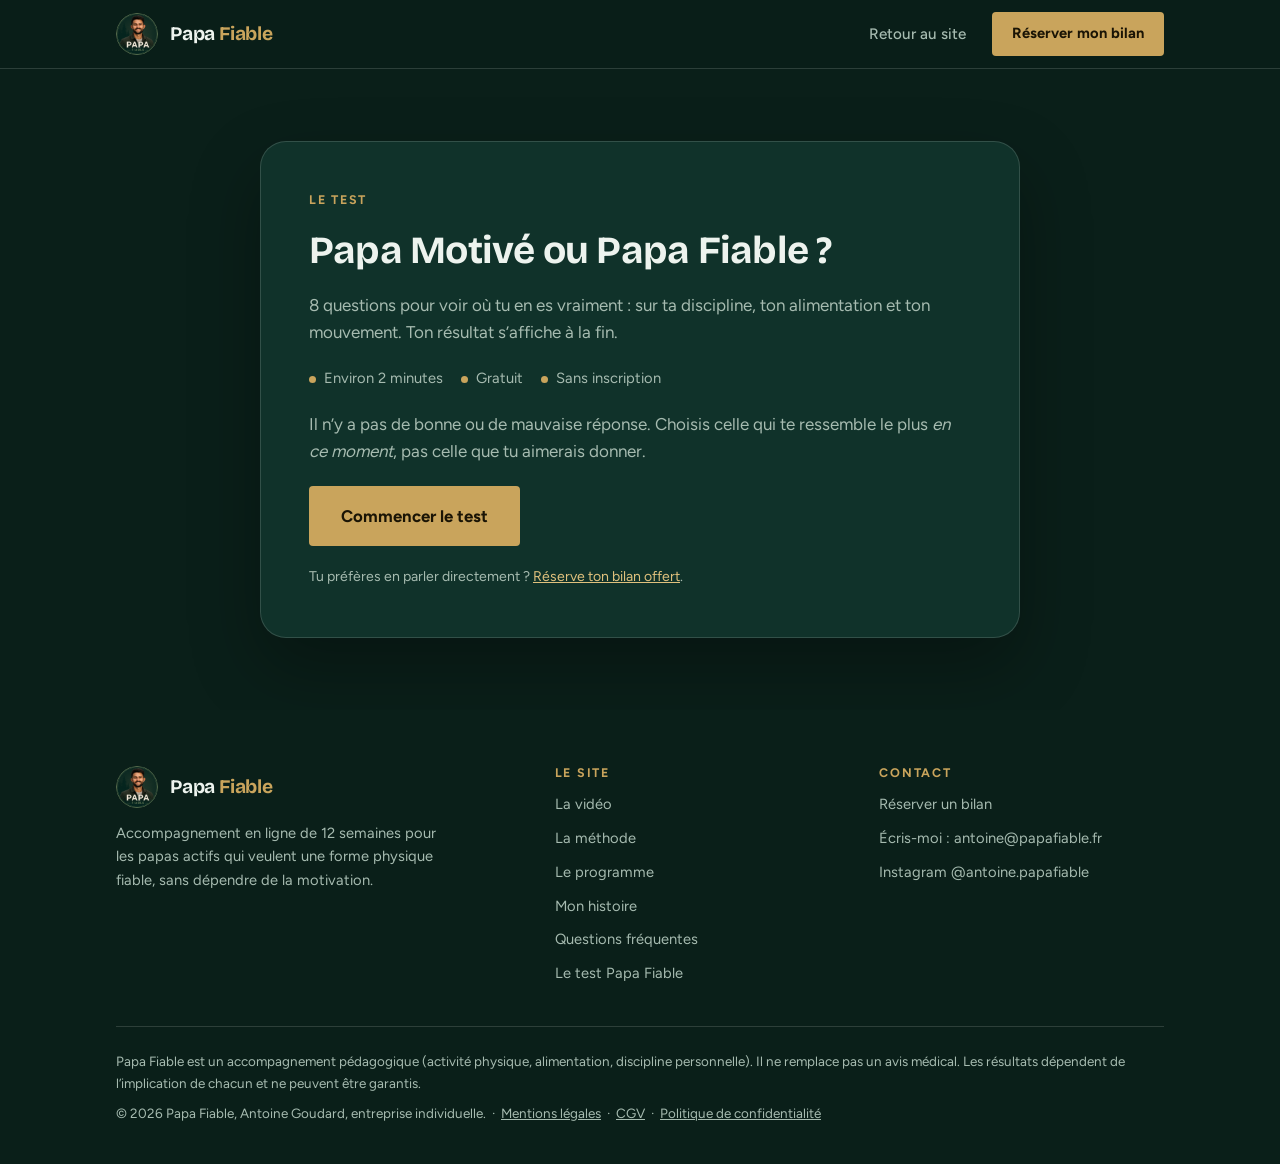
==== quiz/index.html @ 3202044a "Add files via upload" ====
<!doctype html>
<html lang="fr">
<head>
<meta charset="utf-8">
<meta name="viewport" content="width=device-width, initial-scale=1, viewport-fit=cover">
<title>Le test Papa Motivé ou Papa Fiable ? | Papa Fiable</title>
<meta name="description" content="Réponds à 8 questions et découvre si tu es un Papa Motivé, un Papa en transition ou un Papa Fiable. Gratuit, environ 2 minutes.">
<link rel="canonical" href="https://papafiable.fr/quiz/">
<meta name="theme-color" content="#0a1f19">
<meta property="og:type" content="website">
<meta property="og:locale" content="fr_FR">
<meta property="og:site_name" content="Papa Fiable">
<meta property="og:title" content="Le test Papa Motivé ou Papa Fiable ? | Papa Fiable">
<meta property="og:description" content="Réponds à 8 questions et découvre si tu es un Papa Motivé, un Papa en transition ou un Papa Fiable. Gratuit, environ 2 minutes.">
<meta property="og:url" content="https://papafiable.fr/quiz/">
<meta property="og:image" content="https://papafiable.fr/assets/img/og-image.jpg">
<meta name="twitter:card" content="summary_large_image">
<link rel="icon" type="image/png" sizes="32x32" href="/assets/img/favicon-32.png">
<link rel="icon" type="image/png" sizes="64x64" href="/assets/img/favicon-64.png">
<link rel="apple-touch-icon" href="/assets/img/apple-touch-icon.png">
<link rel="preload" href="/assets/fonts/bricolage-grotesque-latin-wght-normal.woff2" as="font" type="font/woff2" crossorigin>
<link rel="preload" href="/assets/fonts/figtree-latin-wght-normal.woff2" as="font" type="font/woff2" crossorigin>
<link rel="stylesheet" href="/css/style.css">
<script defer src="/js/main.js"></script>
<script defer src="/js/quiz.js"></script>
</head>
<body class="qz-page">
<header class="site-header">
  <div class="wrap">
    <a class="brand" href="/" aria-label="Papa Fiable, accueil">
      <img src="/assets/img/logo.png" alt="" width="42" height="42"><span>Papa <b>Fiable</b></span>
    </a>
    <nav class="nav" aria-label="Navigation principale">
      <a href="/">Retour au site</a>
      <a class="btn btn--gold btn--sm" href="/#rdv">Réserver mon bilan</a>
    </nav>
  </div>
</header>
<main id="contenu">
<section class="qz-stage"><div class="wrap">
<div class="qz-card" id="qz" data-endpoint="/.netlify/functions/quiz-lead">

  <div class="qz-screen" data-screen="intro">
    <span class="qz-kicker">Le test</span>
    <h1>Papa Motivé ou Papa Fiable&nbsp;?</h1>
    <p>8 questions pour voir où tu en es vraiment : sur ta discipline, ton alimentation et ton mouvement. Ton résultat s’affiche à la fin.</p>
    <div class="qz-meta"><span>Environ 2 minutes</span><span>Gratuit</span><span>Sans inscription</span></div>
    <p>Il n’y a pas de bonne ou de mauvaise réponse. Choisis celle qui te ressemble le plus <em>en ce moment</em>, pas celle que tu aimerais donner.</p>
    <div><button type="button" class="btn btn--gold btn--lg" data-qz-start>Commencer le test</button></div>
    <p class="qz-note">Tu préfères en parler directement&nbsp;? <a href="/#rdv">Réserve ton bilan offert</a>.</p>
  </div>

  <div class="qz-screen" data-screen="q" hidden>
    <div class="qz-progress">
      <span class="qz-count" aria-live="polite"></span>
      <div class="qz-bar" role="progressbar" aria-valuemin="1" aria-valuemax="8" aria-valuenow="1" aria-label="Progression du test"><i></i></div>
    </div>
    <h2 class="qz-q"></h2>
    <div class="qz-answers"></div>
    <button type="button" class="qz-back" hidden>← Question précédente</button>
  </div>

  <div class="qz-screen qz-calc" data-screen="calc" hidden>
    <div class="qz-dots" aria-hidden="true"><i></i><i></i><i></i></div>
    <p class="qz-calc-t">On calcule ton résultat…</p>
  </div>

  <div class="qz-screen" data-screen="result" hidden>
    <span class="qz-kicker">Ton résultat</span>
    <h2 class="qz-profile"></h2>
    <div class="qz-score"><span class="qz-score-num"></span><span class="qz-note">sur 16 points</span></div>
    <div class="qz-gauge">
      <div class="qz-gauge-labels"><span>Papa Motivé</span><span>Papa Fiable</span></div>
      <div class="qz-gauge-bar" role="img"><i></i></div>
    </div>
    <p class="qz-profile-text"></p>
    <div class="qz-pillars"></div>
    <div class="qz-weak"><h3 class="qz-weak-t"></h3><p class="qz-tip"></p>
      <p class="qz-locked-h">Dans ton diagnostic détaillé, tu trouves&nbsp;:</p>
      <ul class="qz-locked"></ul></div>

    <div class="qz-mail">
      <span class="qz-kicker">Ton diagnostic personnalisé (PDF)</span>
      <h2>Reçois-le par e‑mail, gratuitement</h2>
      <p class="qz-mail-for"></p>
      <p>Il est rédigé pour ton profil et ton point à travailler. Rien d’obligatoire&nbsp;: tu peux aussi réserver directement ton bilan, juste en dessous.</p>
      <form class="qz-form" novalidate>
        <div class="qz-row">
          <label class="f">Ton prénom<input type="text" name="firstname" autocomplete="given-name" maxlength="60"></label>
          <label class="f">Ton e-mail<input type="email" name="email" autocomplete="email" required maxlength="160"></label>
        </div>
        <div class="qz-hp" aria-hidden="true"><label>Ne pas remplir<input type="text" name="website" tabindex="-1" autocomplete="off"></label></div>
        <label class="qz-consent"><input type="checkbox" name="consent"><span>J’accepte de recevoir mon diagnostic et des e-mails de Papa Fiable. Je peux me désinscrire à tout moment. <a href="/politique-de-confidentialite.html" target="_blank" rel="noopener">Politique de confidentialité</a></span></label>
        <button type="submit" class="btn btn--gold">Recevoir mon diagnostic</button>
        <p class="qz-msg" role="status" aria-live="polite"></p>
      </form>
    </div>

    <button type="button" class="qz-restart" data-qz-restart>Refaire le test</button>
    <p class="qz-disclaimer">Ce test est un outil pédagogique, pas un outil médical. Il ne remplace pas l’avis d’un professionnel de santé.</p>
  </div>

</div>
</div></section>

<section class="qz-book" id="qz-book" hidden><div class="wrap">
  <div class="qz-book-head">
    <span class="qz-kicker">Pour aller plus loin</span>
    <h2>On regarde ça ensemble ?</h2>
    <p>Un bilan offert de 30 minutes, en visio. On regarde ta situation, et on voit honnêtement si l’accompagnement a du sens pour toi.</p>
  </div>
  <div class="booking" id="rdv">
    <div class="cal-host" id="cal-host" data-url="https://calendly.com/antoine-papafiable/on-attaque"></div>
    <p class="booking-note">Le calendrier ne s’affiche pas&nbsp;? <a href="https://calendly.com/antoine-papafiable/on-attaque" target="_blank" rel="noopener">Ouvre-le dans une nouvelle fenêtre</a>.</p>
  </div>
</div></section>
</main>
<footer class="site-footer">
  <div class="wrap">
    <div class="footer-grid">
      <div class="footer-brand">
        <a class="brand" href="/"><img src="/assets/img/logo.png" alt="" width="42" height="42"><span>Papa <b>Fiable</b></span></a>
        <p>Accompagnement en ligne de 12 semaines pour les papas actifs qui veulent une forme physique fiable, sans dépendre de la motivation.</p>
      </div>
      <div>
        <h4>Le site</h4>
        <ul>
          <li><a href="/#video">La vidéo</a></li>
          <li><a href="/#methode">La méthode</a></li>
          <li><a href="/#programme">Le programme</a></li>
          <li><a href="/#histoire">Mon histoire</a></li>
          <li><a href="/#faq">Questions fréquentes</a></li>
          <li><a href="/quiz/">Le test Papa Fiable</a></li>
        </ul>
      </div>
      <div>
        <h4>Contact</h4>
        <ul>
          <li><a href="/#rdv">Réserver un bilan</a></li>
          <li>Écris-moi&nbsp;: <a href="mailto:antoine@papafiable.fr">antoine@papafiable.fr</a></li>
          <li><a href="https://www.instagram.com/antoine.papafiable/" target="_blank" rel="noopener">Instagram @antoine.papafiable</a></li>
        </ul>
      </div>
    </div>
    <div class="legal-line">
      <p>Papa Fiable est un accompagnement pédagogique (activité physique, alimentation, discipline personnelle). Il ne remplace pas un avis médical. Les résultats dépendent de l’implication de chacun et ne peuvent être garantis.</p>
      <p>© 2026 Papa Fiable, Antoine Goudard, entreprise individuelle. &nbsp;·&nbsp; <a href="/mentions-legales.html">Mentions légales</a> &nbsp;·&nbsp; <a href="/cgv.html">CGV</a> &nbsp;·&nbsp; <a href="/politique-de-confidentialite.html">Politique de confidentialité</a></p>
    </div>
  </div>
</footer>

</body>
</html>
---- css/style.css ----
/* ==========================================================================
   Papa Fiable — papafiable.fr
   Thème : vert forêt & or (couleurs du logo et du portrait).
   ========================================================================== */

@font-face {
  font-family: "Bricolage Grotesque";
  src: url("../assets/fonts/bricolage-grotesque-latin-wght-normal.woff2") format("woff2");
  font-weight: 200 800;
  font-style: normal;
  font-display: swap;
}
@font-face {
  font-family: "Figtree";
  src: url("../assets/fonts/figtree-latin-wght-normal.woff2") format("woff2");
  font-weight: 300 900;
  font-style: normal;
  font-display: swap;
}

:root {
  --ink: #0a1f19;
  --marine: #10322a;            /* vert forêt (nom historique de la variable) */
  --marine-2: #194336;
  --gold: #c9a45c;
  --gold-hi: #e0c17d;
  --gold-ink: #7a5c1c;          /* or foncé lisible sur fond clair */
  --paper: #eef2ed;
  --paper-2: #e0e8e1;
  --white: #ffffff;

  --on-dark: #edf3ee;
  --on-dark-muted: #a6bbb0;
  --on-light: #10261f;
  --on-light-muted: #4b5f55;

  --line-dark: rgba(237, 243, 238, 0.15);
  --line-light: rgba(16, 38, 31, 0.15);

  --font-display: "Bricolage Grotesque", "Avenir Next", "Segoe UI", system-ui, sans-serif;
  --font-body: "Figtree", "Avenir Next", "Segoe UI", system-ui, sans-serif;

  --gutter: clamp(18px, 4.5vw, 36px);
  --maxw: 1120px;
  --radius: 4px;
}

*, *::before, *::after { box-sizing: border-box; }
html { scroll-behavior: smooth; scroll-padding-top: 88px; -webkit-text-size-adjust: 100%; }
body {
  margin: 0;
  font-family: var(--font-body);
  font-size: 1.0625rem;
  line-height: 1.62;
  color: var(--on-light);
  background: var(--paper);
  -webkit-font-smoothing: antialiased;
}
img { max-width: 100%; height: auto; display: block; }
a { color: inherit; }
h1, h2, h3, h4 { font-family: var(--font-display); font-weight: 700; line-height: 1.08; letter-spacing: -0.02em; margin: 0; text-wrap: balance; }
p { margin: 0; text-wrap: pretty; }
:focus-visible { outline: 3px solid var(--gold); outline-offset: 3px; border-radius: 2px; }
.sr-only { position: absolute; width: 1px; height: 1px; overflow: hidden; clip: rect(0 0 0 0); white-space: nowrap; }

.wrap { width: 100%; max-width: var(--maxw); margin-inline: auto; padding-inline: var(--gutter); }

/* --- Sections ----------------------------------------------------------- */
.section { padding-block: clamp(56px, 8vw, 104px); }
.section--paper { background: var(--paper); color: var(--on-light); }
.section--paper-2 { background: var(--paper-2); color: var(--on-light); }
.section--marine { background: var(--marine); color: var(--on-dark); }
.section--ink { background: var(--ink); color: var(--on-dark); }

.eyebrow {
  font-family: var(--font-body);
  font-size: 0.78rem;
  font-weight: 700;
  letter-spacing: 0.14em;
  text-transform: uppercase;
  color: var(--gold-ink);
}
.section--marine .eyebrow, .section--ink .eyebrow, .hero .eyebrow { color: var(--gold); }

.h2 { font-size: clamp(1.85rem, 3.9vw, 2.9rem); }
.lead { font-size: clamp(1.08rem, 1.6vw, 1.22rem); line-height: 1.6; color: var(--on-light-muted); max-width: 62ch; }
.section--marine .lead, .section--ink .lead { color: var(--on-dark-muted); }
.section-head { display: grid; gap: 16px; max-width: 760px; margin-bottom: clamp(32px, 5vw, 56px); }
.gold { color: var(--gold); }
.section--paper .gold, .section--paper-2 .gold { color: var(--gold-ink); }

/* --- Buttons ------------------------------------------------------------ */
.btn {
  display: inline-flex; align-items: center; justify-content: center; gap: 10px;
  padding: 16px 26px;
  font-family: var(--font-body); font-weight: 700; font-size: 1rem; line-height: 1.2; text-align: center;
  text-decoration: none; border-radius: var(--radius);
  border: 2px solid transparent; cursor: pointer;
  transition: transform .15s ease, background-color .15s ease, color .15s ease, border-color .15s ease;
}
.btn--gold { background: var(--gold); color: #1a1405; }
.btn--gold:hover { background: var(--gold-hi); transform: translateY(-1px); }
.btn--ghost { border-color: var(--line-dark); color: var(--on-dark); background: transparent; }
.btn--ghost:hover { border-color: var(--gold); color: var(--gold-hi); }
.btn--dark { background: var(--marine); color: var(--on-dark); }
.btn--dark:hover { background: var(--marine-2); transform: translateY(-1px); }
.btn--sm { padding: 11px 18px; font-size: .92rem; }
.btn--lg { padding: 18px 30px; font-size: 1.05rem; }
.btn svg { width: 18px; height: 18px; flex: none; }

/* --- Cadre : l'idée centrale de la méthode, rendue en coins dorés -------- */
.cadre { position: relative; }
.cadre::before, .cadre::after {
  content: ""; position: absolute; width: 44px; height: 44px; pointer-events: none; z-index: 2;
  border: 3px solid var(--gold);
}
.cadre::before { top: -12px; left: -12px; border-right: 0; border-bottom: 0; }
.cadre::after { bottom: -12px; right: -12px; border-left: 0; border-top: 0; }

/* --- Header ------------------------------------------------------------- */
.site-header {
  position: sticky; top: env(safe-area-inset-top, 0px); z-index: 50;
  background: color-mix(in srgb, var(--ink) 94%, transparent);
  backdrop-filter: blur(8px);
  border-bottom: 1px solid var(--line-dark);
}
.site-header .wrap { display: flex; align-items: center; justify-content: space-between; gap: 20px; min-height: 68px; }
.brand { display: flex; align-items: center; gap: 12px; text-decoration: none; color: var(--on-dark); }
.brand img { width: 42px; height: 42px; border-radius: 50%; }
.brand span { font-family: var(--font-display); font-weight: 700; font-size: 1.2rem; letter-spacing: -0.01em; }
.brand span b { color: var(--gold); font-weight: 700; }
.nav { display: flex; align-items: center; gap: 26px; }
.nav a:not(.btn) { color: var(--on-dark-muted); text-decoration: none; font-weight: 500; font-size: .95rem; }
.nav a:not(.btn):hover { color: var(--on-dark); }
.nav a.nav-video { display: inline-flex; align-items: center; gap: 7px; color: var(--gold-hi); font-weight: 600; }
.nav a.nav-video:hover { color: var(--gold-hi); text-decoration: underline; text-underline-offset: 5px; }
.nav-video svg { width: 11px; height: 11px; flex: none; }
.nav a.nav-test { color: var(--on-dark); border: 1.5px solid var(--gold); border-radius: 999px; padding: 7px 16px; font-weight: 600; white-space: nowrap; }
.nav a.nav-test:hover { background: rgba(201, 164, 92, .16); color: var(--on-dark); }

/* --- Hero --------------------------------------------------------------- */
.hero { background: var(--ink); color: var(--on-dark); padding-block: clamp(48px, 7vw, 92px) clamp(56px, 8vw, 108px); overflow: hidden; }
.hero .wrap { display: grid; grid-template-columns: minmax(0, 1fr) auto; gap: clamp(36px, 7vw, 104px); align-items: center; }
.hero-copy { display: grid; gap: 28px; justify-items: start; max-width: 620px; }
.hero h1 { font-size: clamp(1.95rem, 3.7vw, 2.85rem); line-height: 1.1; letter-spacing: -0.025em; }
.hero h1 em { font-style: normal; color: var(--gold); }
.hero .sub { font-size: clamp(1.02rem, 1.4vw, 1.12rem); line-height: 1.7; color: var(--on-dark-muted); max-width: 46ch; }
.hero-cta { display: flex; flex-wrap: wrap; gap: 14px; margin-top: 4px; }
.hero-proof { display: flex; flex-wrap: wrap; gap: 8px 22px; padding: 0; margin: 0; list-style: none; color: var(--on-dark-muted); font-size: .9rem; }
.hero-proof li { display: flex; align-items: center; gap: 8px; }
.hero-proof li::before { content: ""; width: 6px; height: 6px; background: var(--gold); flex: none; }
.hero-photo { margin: 0; width: clamp(220px, 24vw, 290px); justify-self: end; }
.hero-photo img { width: 100%; aspect-ratio: 1 / 1.08; object-fit: cover; object-position: 50% 18%; border-radius: 26px; display: block; }
.hero-photo figcaption { margin-top: 12px; font-size: .88rem; color: var(--on-dark-muted); text-align: center; }

/* --- Problème : le carnet de négociations -------------------------------- */
.split { display: grid; grid-template-columns: minmax(0, 1fr) minmax(0, 1fr); gap: clamp(32px, 6vw, 80px); align-items: start; }
.carnet { display: grid; gap: 0; margin: 0; padding: 0; list-style: none; border-top: 1px solid var(--line-light); }
.carnet li {
  display: flex; align-items: baseline; gap: 16px;
  padding: 18px 4px; border-bottom: 1px solid var(--line-light);
  font-family: var(--font-display); font-weight: 600; font-size: clamp(1.15rem, 2.2vw, 1.5rem); letter-spacing: -0.01em;
}
.carnet li::before { content: "“"; color: var(--gold-ink); font-size: 1.8em; line-height: 0; position: relative; top: .28em; }
.carnet-note { margin-top: 20px; font-size: .95rem; color: var(--on-light-muted); font-style: italic; }
.prose { display: grid; gap: 18px; }
.prose p { color: var(--on-light-muted); }
.section--marine .prose p, .section--ink .prose p { color: var(--on-dark-muted); }
.prose p strong { color: var(--on-light); font-weight: 700; }
.section--marine .prose p strong, .section--ink .prose p strong { color: var(--on-dark); }
.prose .pull, .pull { font-family: var(--font-display); font-weight: 700; font-size: clamp(1.3rem, 2.4vw, 1.7rem); line-height: 1.2; letter-spacing: -0.015em; color: var(--on-light); }
.section--marine .prose .pull, .section--ink .prose .pull, .section--marine .pull, .section--ink .pull { color: var(--on-dark); }

/* --- Motivé / Fiable ------------------------------------------------------ */
.duo { display: grid; grid-template-columns: repeat(2, minmax(0, 1fr)); gap: 0; border: 1px solid var(--line-dark); border-radius: var(--radius); overflow: hidden; }
.duo > div { padding: clamp(24px, 3.5vw, 40px); display: grid; gap: 14px; align-content: start; }
.duo > div + div { border-left: 1px solid var(--line-dark); background: color-mix(in srgb, var(--gold) 8%, transparent); }
.duo h3 { font-size: clamp(1.4rem, 2.6vw, 1.9rem); }
.duo .tag { font-size: .78rem; font-weight: 700; letter-spacing: .14em; text-transform: uppercase; color: var(--on-dark-muted); }
.duo > div + div .tag { color: var(--gold); }
.duo ul { margin: 0; padding: 0; list-style: none; display: grid; gap: 10px; color: var(--on-dark-muted); }
.duo li { display: grid; grid-template-columns: 18px 1fr; gap: 10px; }
.duo li::before { content: "–"; color: var(--on-dark-muted); }
.duo > div + div li { color: var(--on-dark); }
.duo > div + div li::before { content: ""; width: 8px; height: 8px; margin-top: .55em; background: var(--gold); }
.chart { margin-top: clamp(28px, 4vw, 44px); display: grid; gap: 14px; max-width: 860px; }
.chart svg { width: 100%; height: auto; display: block; }
.chart .grid { stroke: var(--line-dark); stroke-width: 1; }
.chart .axis-label { fill: var(--on-dark-muted); font: 500 11px var(--font-body); }
.chart .wave { fill: none; stroke: var(--on-dark-muted); stroke-width: 2.5; stroke-linejoin: round; stroke-linecap: round; }
.chart .frame-line { fill: none; stroke: var(--gold); stroke-width: 4; stroke-linecap: round; }
.chart .dot { fill: var(--gold); }
.chart-legend { display: flex; flex-wrap: wrap; gap: 8px 28px; font-size: .92rem; color: var(--on-dark-muted); }
.chart-legend span { display: inline-flex; align-items: center; gap: 10px; }
.chart-legend i { width: 26px; height: 0; border-top: 3px solid var(--on-dark-muted); border-radius: 2px; }
.chart-legend span + span i { border-top-color: var(--gold); border-top-width: 4px; }

/* --- Piliers --------------------------------------------------------------- */
.pillars { display: grid; grid-template-columns: repeat(3, minmax(0, 1fr)); gap: clamp(20px, 3vw, 36px); }
.pillar { display: grid; gap: 14px; align-content: start; padding-top: 22px; border-top: 3px solid var(--marine); }
.pillar:last-child { border-top-color: var(--gold); }
.pillar svg { width: 44px; height: 44px; color: var(--marine); }
.pillar:last-child svg { color: var(--gold-ink); }
.pillar h3 { font-size: 1.45rem; }
.pillar p { color: var(--on-light-muted); }
.pillar .kicker { font-size: .78rem; font-weight: 700; letter-spacing: .14em; text-transform: uppercase; color: var(--on-light-muted); }
.pillar:last-child .kicker { color: var(--gold-ink); }

/* --- Histoire ------------------------------------------------------------- */
.story-head { display: grid; gap: 16px; max-width: 780px; margin-bottom: clamp(28px, 4vw, 44px); }
.story-head h2 { font-size: clamp(1.9rem, 4vw, 3rem); }
.triptych figcaption, .gallery figcaption { font-size: .86rem; color: var(--on-dark-muted); margin-top: 12px; }
.tri { display: grid; grid-template-columns: repeat(3, minmax(0, 1fr)); gap: clamp(8px, 1.4vw, 16px); }
.tri-i { position: relative; border-radius: 18px; overflow: hidden; background: var(--marine); }
.tri-i img { display: block; width: 100%; aspect-ratio: 3 / 4; object-fit: cover; }
.tri-i .date { position: absolute; left: 10px; bottom: 10px; font-size: .72rem; font-weight: 600; letter-spacing: .04em; color: #fff; background: rgba(6, 22, 16, .55); backdrop-filter: blur(4px); -webkit-backdrop-filter: blur(4px); padding: 3px 9px; border-radius: 999px; }
.story-copy { display: grid; grid-template-columns: repeat(2, minmax(0, 1fr)); gap: clamp(24px, 5vw, 64px); margin-top: clamp(32px, 5vw, 56px); align-items: start; max-width: 960px; }
.story-copy .col { display: grid; gap: 18px; align-content: start; }
.creds { display: flex; flex-wrap: wrap; gap: 10px; margin: 6px 0 0; padding: 0; list-style: none; }
.creds li { border: 1px solid var(--line-dark); padding: 7px 14px; font-size: .88rem; font-weight: 600; color: var(--on-dark); border-radius: 999px; }
.gallery { display: grid; grid-template-columns: minmax(0, 1.55fr) minmax(0, 0.7fr); gap: clamp(14px, 2.5vw, 28px); margin-top: clamp(40px, 6vw, 72px); align-items: end; }
.gallery figure { margin: 0; }
.gallery img { width: 100%; border-radius: 18px; object-fit: cover; }
.gallery .g-tall img { aspect-ratio: 3 / 5; object-position: 50% 30%; }
.gallery .g-wide img { aspect-ratio: 4 / 3; }
.gallery .g-sq img { aspect-ratio: 1; object-position: 30% 40%; }

/* --- Programme ------------------------------------------------------------- */
.phases { display: grid; grid-template-columns: repeat(4, minmax(0, 1fr)); gap: 0; border-top: 1px solid var(--line-light); border-left: 1px solid var(--line-light); }
.phase { padding: 24px 22px 28px; display: grid; gap: 12px; align-content: start; border-right: 1px solid var(--line-light); border-bottom: 1px solid var(--line-light); }
.phase .when { font-size: .78rem; font-weight: 700; letter-spacing: .14em; text-transform: uppercase; color: var(--gold-ink); }
.phase h3 { font-size: 1.28rem; line-height: 1.15; }
.phase p { font-size: .96rem; color: var(--on-light-muted); }
.cells { display: flex; flex-wrap: wrap; gap: 5px; margin: 6px 0 0; padding: 0; list-style: none; }
.cells li {
  width: 28px; height: 28px; display: grid; place-items: center;
  border: 1.5px solid var(--marine); border-radius: 3px;
  font-size: .78rem; font-weight: 700; font-variant-numeric: tabular-nums; color: var(--marine);
}
.phase:nth-child(4) .cells li:last-child, .phase:nth-child(4) .cells li { border-color: var(--gold-ink); color: var(--gold-ink); }
.phase:nth-child(4) .cells li:last-child { background: var(--gold); color: #1a1405; border-color: var(--gold); }
.phases-note { margin-top: 18px; font-size: .92rem; color: var(--on-light-muted); }
.includes { display: grid; grid-template-columns: repeat(4, minmax(0, 1fr)); gap: clamp(18px, 2.5vw, 32px); margin-top: clamp(40px, 6vw, 64px); }
.include { display: grid; gap: 10px; align-content: start; }
.include svg { width: 30px; height: 30px; color: var(--gold-ink); }
.include h3 { font-size: 1.12rem; letter-spacing: -0.01em; }
.include p { font-size: .96rem; color: var(--on-light-muted); }
.autonomy { margin-top: clamp(36px, 5vw, 56px); padding: clamp(22px, 3vw, 34px); background: var(--marine); color: var(--on-dark); border-radius: var(--radius); display: grid; gap: 8px; }
.autonomy p:first-child { font-family: var(--font-display); font-weight: 700; font-size: clamp(1.25rem, 2.4vw, 1.7rem); line-height: 1.2; letter-spacing: -0.015em; }
.autonomy p:last-child { color: var(--on-dark-muted); }

/* --- Vidéo -------------------------------------------------------------------- */
.video-wrap { max-width: 900px; margin-inline: auto; }
.video { position: relative; aspect-ratio: 16 / 9; background: var(--ink); border-radius: 24px; overflow: hidden; box-shadow: 0 24px 60px rgba(0, 0, 0, .35); }
.video iframe { position: absolute; inset: 0; width: 100%; height: 100%; border: 0; }
.video button.play { all: unset; cursor: pointer; position: absolute; inset: 0; display: grid; place-items: center; z-index: 2; }
.video button.play:focus-visible { outline: 3px solid var(--gold); outline-offset: -6px; }
.video button.play img { position: absolute; inset: 0; width: 100%; height: 100%; object-fit: cover; }
.video .disc { position: relative; width: 84px; height: 84px; border-radius: 50%; background: var(--gold); display: grid; place-items: center; box-shadow: 0 10px 34px rgba(0,0,0,.45); transition: transform .15s ease; }
.video button.play:hover .disc { transform: scale(1.06); }
.video .disc svg { width: 32px; height: 32px; margin-left: 4px; color: #1a1405; }
.video.is-playing button.play { display: none; }

/* --- Pour qui ---------------------------------------------------------------------- */
.fit { display: grid; grid-template-columns: repeat(2, minmax(0, 1fr)); gap: clamp(20px, 3vw, 40px); }
.fit > div { display: grid; gap: 16px; align-content: start; padding: clamp(22px, 3vw, 34px); background: var(--white); border-radius: var(--radius); }
.fit > div:last-child { background: transparent; border: 1px solid var(--line-light); }
.fit h3 { font-size: 1.35rem; }
.fit ul { margin: 0; padding: 0; list-style: none; display: grid; gap: 12px; }
.fit li { display: grid; grid-template-columns: 22px 1fr; gap: 10px; color: var(--on-light-muted); }
.fit li svg { width: 20px; height: 20px; margin-top: 3px; color: var(--gold-ink); }
.fit > div:last-child li svg { color: var(--on-light-muted); }

/* --- Quiz --------------------------------------------------------------------------- */
.quiz-section { padding-block: clamp(56px, 8vw, 104px); }
.quiz-card { display: grid; grid-template-columns: minmax(0, 1.15fr) minmax(0, .85fr); gap: clamp(28px, 6vw, 80px); align-items: center; background: var(--marine); border-radius: 26px; padding: clamp(28px, 5vw, 64px); box-shadow: 0 30px 70px rgba(0, 0, 0, .3); }
.quiz-card.cadre::before, .quiz-card.cadre::after { display: none; }
.quiz-card h2 { font-size: clamp(1.9rem, 3.8vw, 2.9rem); }
.quiz-copy { display: grid; gap: 18px; justify-items: start; }
.quiz-gauge { display: grid; gap: 18px; padding: clamp(20px, 3vw, 30px); border: 1px solid var(--line-dark); border-radius: 20px; background: rgba(0, 0, 0, .18); }
.gauge-labels { display: flex; justify-content: space-between; gap: 12px; font-family: var(--font-display); font-size: 1.05rem; color: var(--on-dark); }
.gauge-bar { height: 10px; border-radius: 999px; background: linear-gradient(90deg, var(--marine-2), var(--gold)); position: relative; }
.gauge-bar i { position: absolute; top: 50%; left: 62%; width: 22px; height: 22px; border-radius: 50%; background: var(--gold-hi); border: 4px solid var(--marine); transform: translate(-50%, -50%); box-shadow: 0 0 0 2px var(--gold); }
.gauge-steps { margin: 4px 0 0; padding: 0; list-style: none; display: grid; gap: 10px; counter-reset: gs; }
.gauge-steps li { counter-increment: gs; display: flex; align-items: center; gap: 12px; color: var(--on-dark-muted); font-size: .98rem; }
.gauge-steps li::before { content: counter(gs); width: 26px; height: 26px; flex: none; display: grid; place-items: center; border: 1.5px solid var(--gold); border-radius: 50%; color: var(--gold); font-size: .8rem; font-weight: 700; }

/* --- FAQ ---------------------------------------------------------------------------- */
.faq { display: grid; gap: 0; max-width: 820px; border-top: 1px solid var(--line-light); }
.faq details { border-bottom: 1px solid var(--line-light); }
.faq summary {
  cursor: pointer; list-style: none; padding: 22px 44px 22px 2px; position: relative;
  font-family: var(--font-display); font-weight: 600; font-size: clamp(1.1rem, 1.9vw, 1.28rem); letter-spacing: -0.01em; line-height: 1.25;
}
.faq summary::-webkit-details-marker { display: none; }
.faq summary::after {
  content: ""; position: absolute; right: 6px; top: 50%; width: 12px; height: 12px; margin-top: -9px;
  border-right: 2.5px solid var(--gold-ink); border-bottom: 2.5px solid var(--gold-ink);
  transform: rotate(45deg); transition: transform .2s ease;
}
.faq details[open] summary::after { transform: rotate(-135deg); margin-top: -3px; }
.faq .answer-list { margin: 0; padding-left: 1.2rem; display: grid; gap: 6px; }
.faq .answer { padding: 0 44px 24px 2px; color: var(--on-light-muted); display: grid; gap: 10px; max-width: 68ch; }

/* --- CTA final ------------------------------------------------------------------------ */
.final { display: grid; grid-template-columns: minmax(0, 1.1fr) minmax(0, 0.9fr); gap: clamp(32px, 6vw, 80px); align-items: start; }
.final h2 { font-size: clamp(2rem, 4.4vw, 3.2rem); }
.final-copy { display: grid; gap: 22px; justify-items: start; }
.steps { margin: 0; padding: 0; list-style: none; display: grid; gap: 0; counter-reset: step; border-top: 1px solid var(--line-dark); }
.steps li { counter-increment: step; display: grid; grid-template-columns: 44px 1fr; gap: 16px; padding: 22px 0; border-bottom: 1px solid var(--line-dark); }
.steps li::before {
  content: counter(step); width: 36px; height: 36px; display: grid; place-items: center;
  border: 2px solid var(--gold); color: var(--gold); border-radius: 3px;
  font-family: var(--font-display); font-weight: 700; font-variant-numeric: tabular-nums;
}
.steps h3 { font-size: 1.15rem; letter-spacing: -0.01em; margin-bottom: 4px; }
.steps p { color: var(--on-dark-muted); font-size: .98rem; }
.microcopy { font-size: .95rem; color: var(--on-dark-muted); }
.booking { margin-top: clamp(36px, 5vw, 64px); width: min(1080px, calc(100vw - 2 * var(--gutter) - 17px)); position: relative; left: 50%; transform: translateX(-50%); }
.cal-host { min-width: 320px; height: clamp(540px, 82vh, 660px); background: #fff; border-radius: 24px; overflow: hidden; box-shadow: 0 24px 60px rgba(0, 0, 0, .35); }
.cal-host iframe { display: block; width: 100%; height: 100% !important; border: 0; }
.cal-host .calendly-inline-widget { height: 100% !important; min-width: 0 !important; }
.booking-note { margin-top: 12px; text-align: center; font-size: .86rem; color: var(--on-dark-muted); }
.booking-note a { color: var(--gold-hi); }

/* --- Footer ------------------------------------------------------------------------------ */
.site-footer { background: var(--ink); color: var(--on-dark-muted); padding-block: 56px 40px; font-size: .92rem; }
.footer-grid { display: grid; grid-template-columns: minmax(0, 1.4fr) repeat(2, minmax(0, 1fr)); gap: 40px; }
.footer-grid h4 { font-family: var(--font-body); font-size: .78rem; letter-spacing: .14em; text-transform: uppercase; color: var(--gold); margin-bottom: 14px; }
.footer-grid ul { margin: 0; padding: 0; list-style: none; display: grid; gap: 10px; }
.footer-grid a { text-decoration: none; }
.footer-grid a:hover { color: var(--on-dark); text-decoration: underline; }
.footer-brand { display: grid; gap: 14px; align-content: start; max-width: 36ch; }
.footer-brand .brand { color: var(--on-dark); }
.legal-line { margin-top: 40px; padding-top: 24px; border-top: 1px solid var(--line-dark); display: grid; gap: 8px; font-size: .84rem; }

/* --- Pages légales ------------------------------------------------------------------------ */
.legal-hero { background: var(--ink); color: var(--on-dark); padding-block: clamp(36px, 6vw, 64px); }
.legal-hero h1 { font-size: clamp(2rem, 4.4vw, 3rem); }
.legal-hero p { color: var(--on-dark-muted); margin-top: 10px; }
.legal { padding-block: clamp(36px, 6vw, 72px); background: var(--paper); }
.legal .doc { max-width: 78ch; display: grid; gap: 14px; }
.legal h2 { font-size: clamp(1.3rem, 2.4vw, 1.7rem); margin-top: 26px; }
.legal h3 { font-size: 1.12rem; margin-top: 14px; letter-spacing: -0.01em; }
.legal p, .legal li { color: var(--on-light); }
.legal ul { margin: 0; padding-left: 1.25rem; display: grid; gap: 8px; }
.legal a { color: var(--gold-ink); }
.legal .updated { font-size: .9rem; color: var(--on-light-muted); }
.legal address { font-style: normal; }
.legal .backlink { display: inline-block; margin-bottom: 8px; font-weight: 600; text-decoration: none; }

/* --- Responsive ------------------------------------------------------------------------------ */
@media (max-width: 1080px) {
  .nav a:not(.btn):not(.nav-test) { display: none; }
  .nav { gap: 12px; }
}
@media (max-width: 960px) {
  .hero .wrap { grid-template-columns: 1fr; }
  .hero-photo { justify-self: start; width: 190px; }
  .split, .final, .quiz-card, .story-copy { grid-template-columns: 1fr; }
  .phases { grid-template-columns: repeat(2, minmax(0, 1fr)); }
  .includes { grid-template-columns: repeat(2, minmax(0, 1fr)); }
  .footer-grid { grid-template-columns: 1fr 1fr; }
  .footer-brand { grid-column: 1 / -1; }
}
@media (max-width: 720px) {
  .duo, .fit, .pillars { grid-template-columns: 1fr; }
  .duo > div + div { border-left: 0; border-top: 1px solid var(--line-dark); }
  .gallery { grid-template-columns: 1.5fr 1fr; }
}
@media (max-width: 560px) {
  body { font-size: 1rem; }
  .phases, .includes { grid-template-columns: 1fr; }
  .hero-cta .btn { width: 100%; }
  .btn { padding: 15px 20px; }
  .cal-host { height: 900px; border-radius: 18px; }
  .video { border-radius: 16px; }
  .tri { display: flex; gap: 10px; overflow-x: auto; scroll-snap-type: x mandatory; margin-inline: calc(-1 * var(--gutter)); padding-inline: var(--gutter); scroll-padding-inline: var(--gutter); scrollbar-width: none; -webkit-overflow-scrolling: touch; }
  .tri::-webkit-scrollbar { display: none; }
  .tri-i { flex: 0 0 66%; scroll-snap-align: start; border-radius: 18px; }
  .tri-i .date { font-size: .74rem; left: 10px; bottom: 10px; padding: 3px 10px; }
  .brand span { font-size: 1.08rem; }
  .site-header .btn { padding: 10px 14px; font-size: .86rem; }
  .footer-grid { grid-template-columns: 1fr; }
}
@media (prefers-reduced-motion: reduce) {
  html { scroll-behavior: auto; }
  *, *::before, *::after { transition: none !important; }
}

/* --- Test « Papa Motivé ou Papa Fiable ? » ------------------------------------------------ */
.qz-page { background: var(--ink); color: var(--on-dark); }
.qz-stage { padding-block: clamp(28px, 6vw, 72px) clamp(36px, 6vw, 72px); }
.qz-card { max-width: 760px; margin-inline: auto; background: var(--marine); border: 1px solid var(--line-dark); border-radius: 26px; padding: clamp(22px, 5vw, 48px); box-shadow: 0 30px 70px rgba(0, 0, 0, .3); }
.qz-card [hidden] { display: none !important; }
.qz-card h1, .qz-card h2 { font-size: clamp(1.7rem, 4vw, 2.4rem); }
.qz-card p { color: var(--on-dark-muted); }
.qz-screen { display: grid; gap: 20px; }
.qz-kicker { font-size: .78rem; letter-spacing: .14em; text-transform: uppercase; color: var(--gold); font-weight: 700; }
.qz-meta { display: flex; flex-wrap: wrap; gap: 8px 18px; color: var(--on-dark-muted); font-size: .92rem; }
.qz-meta span::before { content: ""; display: inline-block; width: 7px; height: 7px; margin-right: 8px; border-radius: 50%; background: var(--gold); vertical-align: middle; }
.qz-note { font-size: .88rem; }
.qz-note a { color: var(--gold-hi); }

.qz-progress { display: grid; gap: 10px; }
.qz-count { font-size: .86rem; letter-spacing: .06em; text-transform: uppercase; color: var(--on-dark-muted); font-weight: 600; }
.qz-bar { height: 6px; border-radius: 999px; background: rgba(237, 243, 238, .14); overflow: hidden; }
.qz-bar i { display: block; height: 100%; width: 0; background: var(--gold); border-radius: inherit; transition: width .3s ease; }
.qz-q { font-family: var(--font-display); font-weight: 700; font-size: clamp(1.35rem, 3.2vw, 1.8rem); line-height: 1.25; letter-spacing: -.015em; color: var(--on-dark); margin: 0; outline: none; }
.qz-answers { display: grid; gap: 12px; }
.qz-ans { font: inherit; font-size: 1.04rem; line-height: 1.4; text-align: left; color: var(--on-dark); background: rgba(0, 0, 0, .18); border: 1.5px solid var(--line-dark); border-radius: 14px; padding: 16px 18px; min-height: 56px; cursor: pointer; transition: border-color .15s, background .15s, transform .15s; }
.qz-ans:hover { border-color: var(--gold); background: rgba(0, 0, 0, .28); }
.qz-ans:focus-visible { outline: 3px solid var(--gold-hi); outline-offset: 2px; }
.qz-ans.is-on { border-color: var(--gold); background: rgba(201, 164, 92, .16); }
.qz-back { justify-self: start; font: inherit; font-size: .95rem; color: var(--on-dark-muted); background: none; border: 0; padding: 8px 2px; cursor: pointer; text-decoration: underline; text-underline-offset: 3px; }
.qz-back:hover { color: var(--on-dark); }

.qz-calc { text-align: center; padding-block: 36px; justify-items: center; }
.qz-calc-t { font-family: var(--font-display); font-size: 1.4rem; font-weight: 600; outline: none; }
.qz-dots { display: flex; gap: 8px; }
.qz-dots i { width: 10px; height: 10px; border-radius: 50%; background: var(--gold); animation: qzdot 1s ease-in-out infinite; }
.qz-dots i:nth-child(2) { animation-delay: .15s; } .qz-dots i:nth-child(3) { animation-delay: .3s; }
@keyframes qzdot { 0%, 100% { opacity: .25; transform: translateY(0); } 50% { opacity: 1; transform: translateY(-5px); } }

.qz-profile { font-size: clamp(2rem, 5.5vw, 3rem); outline: none; }
.qz-score { display: flex; align-items: baseline; gap: 12px; flex-wrap: wrap; }
.qz-score-num { font-family: var(--font-display); font-weight: 800; font-size: 1.5rem; color: var(--gold-hi); font-variant-numeric: tabular-nums; }
.qz-gauge { display: grid; gap: 12px; padding: clamp(18px, 3vw, 26px); border: 1px solid var(--line-dark); border-radius: 20px; background: rgba(0, 0, 0, .18); }
.qz-gauge-labels { display: flex; justify-content: space-between; gap: 12px; font-family: var(--font-display); font-size: 1rem; color: var(--on-dark); }
.qz-gauge-bar { height: 10px; border-radius: 999px; background: linear-gradient(90deg, var(--marine-2), var(--gold)); position: relative; margin-inline: 11px; }
.qz-gauge-bar i { position: absolute; top: 50%; left: 0; width: 22px; height: 22px; border-radius: 50%; background: var(--gold-hi); border: 4px solid var(--marine); transform: translate(-50%, -50%); box-shadow: 0 0 0 2px var(--gold); transition: left 1.3s cubic-bezier(.2, .8, .2, 1); }
.qz-pillars { display: grid; gap: 14px; }
.qz-pillar { display: grid; gap: 6px; }
.qz-pillar-h { display: flex; justify-content: space-between; font-size: .95rem; color: var(--on-dark-muted); }
.qz-pillar-h b { color: var(--on-dark); font-variant-numeric: tabular-nums; }
.qz-track { height: 8px; border-radius: 999px; background: rgba(237, 243, 238, .14); overflow: hidden; }
.qz-track i { display: block; height: 100%; background: var(--on-dark-muted); border-radius: inherit; transition: width 1s ease; }
.qz-pillar.is-weak .qz-pillar-h span { color: var(--gold-hi); font-weight: 700; }
.qz-pillar.is-weak .qz-track i { background: var(--gold); }
.qz-weak { display: grid; gap: 8px; padding: 20px; border-left: 3px solid var(--gold); background: rgba(0, 0, 0, .18); border-radius: 0 14px 14px 0; }
.qz-weak-t { font-family: var(--font-display); font-weight: 700; font-size: 1.15rem; color: var(--on-dark); margin: 0; }
.qz-tip { margin: 0; color: var(--on-dark-muted); }

.qz-mail { display: grid; gap: 14px; padding: clamp(18px, 3vw, 28px); border: 1px solid var(--gold); border-radius: 20px; background: rgba(201, 164, 92, .08); }
.qz-mail h2 { font-size: clamp(1.3rem, 3vw, 1.6rem); }
.qz-form { display: grid; gap: 12px; }
.qz-form label.f { display: grid; gap: 6px; font-size: .9rem; color: var(--on-dark-muted); font-weight: 600; }
.qz-form input[type=text], .qz-form input[type=email] { font: inherit; font-size: 1rem; color: var(--on-light); background: #fff; border: 2px solid transparent; border-radius: 10px; padding: 13px 14px; width: 100%; }
.qz-form input:focus-visible { outline: 3px solid var(--gold-hi); outline-offset: 1px; }
.qz-row { display: grid; grid-template-columns: 1fr 1fr; gap: 12px; }
.qz-consent { display: grid; grid-template-columns: 22px 1fr; gap: 10px; align-items: start; font-size: .88rem; color: var(--on-dark-muted); line-height: 1.45; }
.qz-consent input { width: 20px; height: 20px; margin: 2px 0 0; accent-color: var(--gold); }
.qz-consent a { color: var(--gold-hi); }
.qz-hp { position: absolute !important; left: -9999px; width: 1px; height: 1px; overflow: hidden; }
.qz-msg { min-height: 1.3em; font-size: .95rem; margin: 0; color: var(--on-dark-muted); }
.qz-msg.ok { color: var(--gold-hi); font-weight: 600; }
.qz-msg.err { color: #ffb4a8; }
.qz-form button[type=submit] { justify-self: start; }
.qz-restart { justify-self: start; font: inherit; font-size: .95rem; color: var(--on-dark-muted); background: none; border: 0; padding: 6px 2px; cursor: pointer; text-decoration: underline; text-underline-offset: 3px; }
.qz-disclaimer { font-size: .84rem; color: var(--on-dark-muted); border-top: 1px solid var(--line-dark); padding-top: 16px; }

.qz-book { padding-block: 8px clamp(48px, 7vw, 88px); }
.qz-book-head { max-width: 760px; margin: 0 auto clamp(20px, 3vw, 32px); text-align: center; display: grid; gap: 10px; }
.qz-book-head h2 { font-size: clamp(1.7rem, 4vw, 2.4rem); }
.qz-book-head p { color: var(--on-dark-muted); }
.qz-book .booking { margin-top: 0; }
.qz-book[hidden] { display: none; }

@media (max-width: 560px) {
  .qz-row { grid-template-columns: 1fr; }
  .qz-form button[type=submit] { width: 100%; justify-self: stretch; }
  .qz-card { border-radius: 20px; }
}
@media (prefers-reduced-motion: reduce) {
  .qz-gauge-bar i, .qz-track i, .qz-bar i { transition: none; }
  .qz-dots i { animation: none; opacity: 1; }
}

/* --- Teaser du diagnostic (résultat du test) --- */
.qz-locked-h { margin: 6px 0 0; font-weight: 600; color: var(--on-dark) !important; font-size: .95rem; }
.qz-locked { margin: 0; padding: 0; list-style: none; display: grid; gap: 8px; }
.qz-locked li { position: relative; padding-left: 28px; color: var(--on-dark); font-size: .98rem; line-height: 1.4; }
.qz-locked li::before { content: ""; position: absolute; left: 0; top: .2em; width: 1.05em; height: 1.05em; background: url("data:image/svg+xml,%3Csvg xmlns='http://www.w3.org/2000/svg' viewBox='0 0 16 16'%3E%3Crect x='3' y='7' width='10' height='7.5' rx='1.6' fill='%23c9a45c'/%3E%3Cpath d='M5.2 7V5.2a2.8 2.8 0 0 1 5.6 0V7' fill='none' stroke='%23c9a45c' stroke-width='1.6'/%3E%3C/svg%3E") center / contain no-repeat; }
.qz-mail-for { font-family: var(--font-display); font-weight: 700; color: var(--gold-hi) !important; font-size: 1.02rem; margin: 0; }

@media (max-width: 460px) {
  .site-header .brand span { display: none; }
  .site-header .btn { white-space: nowrap; }
  .nav a.nav-test { padding: 7px 13px; font-size: .88rem; }
}
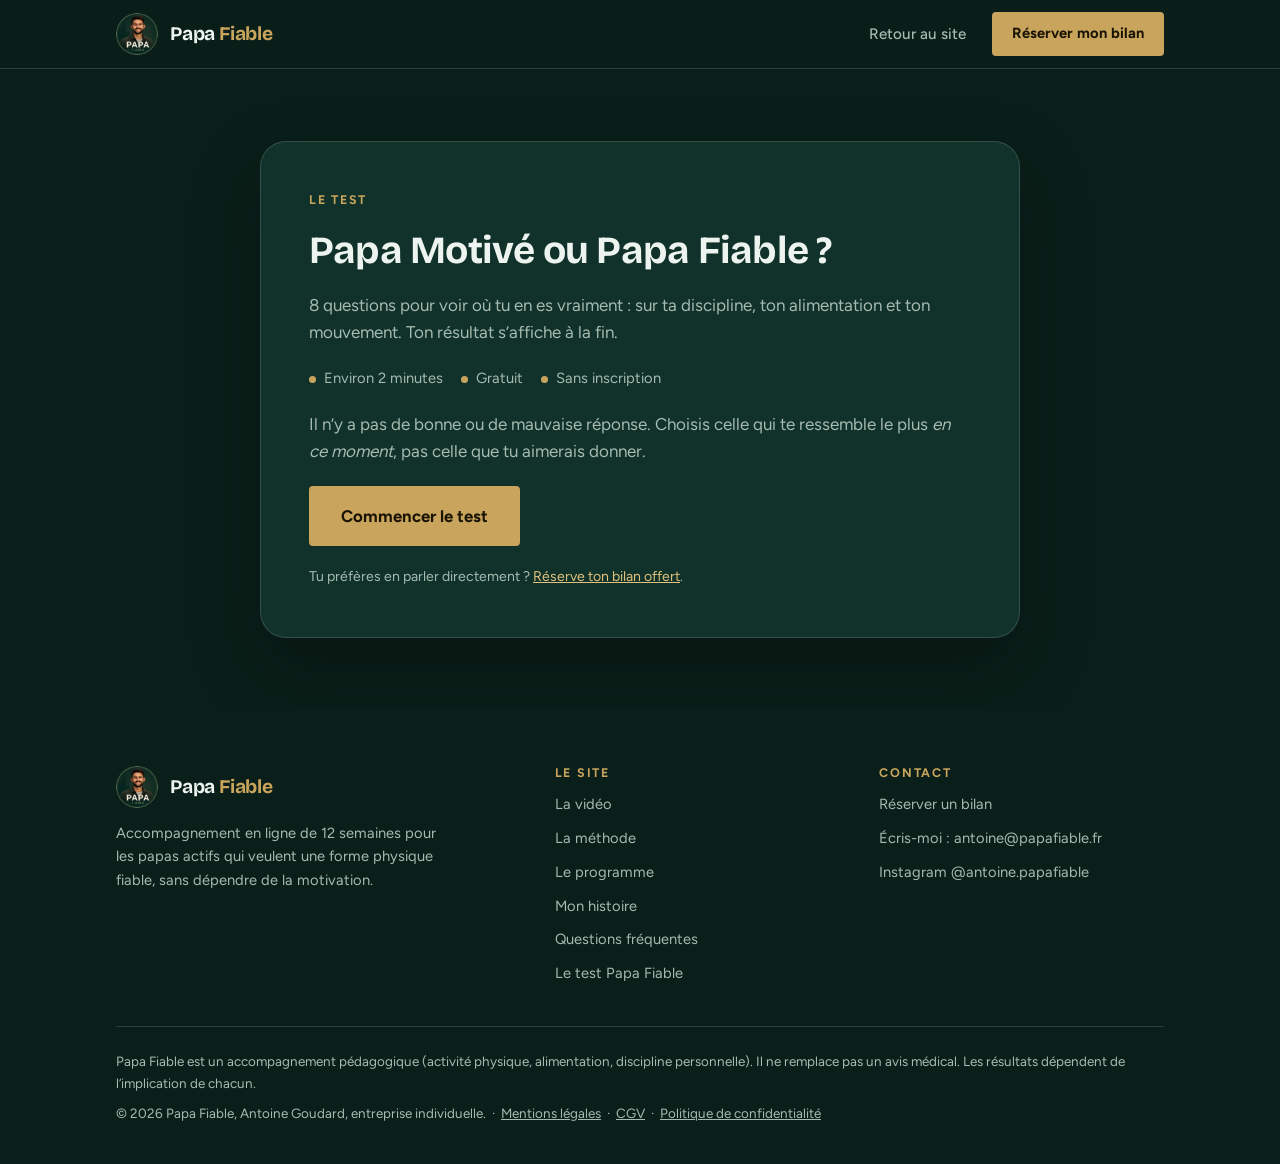
==== commit 0eeba5da: "Update index.html" ====
--- a/quiz/index.html
+++ b/quiz/index.html
@@ -81,7 +81,7 @@
 
     <div class="qz-mail">
       <span class="qz-kicker">Ton diagnostic personnalisé (PDF)</span>
-      <h2>Reçois-le par e‑mail, gratuitement</h2>
+      <h2>Débloque-le tout de suite</h2>
       <p class="qz-mail-for"></p>
       <p>Il est rédigé pour ton profil et ton point à travailler. Rien d’obligatoire&nbsp;: tu peux aussi réserver directement ton bilan, juste en dessous.</p>
       <form class="qz-form" novalidate>
@@ -91,9 +91,13 @@
         </div>
         <div class="qz-hp" aria-hidden="true"><label>Ne pas remplir<input type="text" name="website" tabindex="-1" autocomplete="off"></label></div>
         <label class="qz-consent"><input type="checkbox" name="consent"><span>J’accepte de recevoir mon diagnostic et des e-mails de Papa Fiable. Je peux me désinscrire à tout moment. <a href="/politique-de-confidentialite.html" target="_blank" rel="noopener">Politique de confidentialité</a></span></label>
-        <button type="submit" class="btn btn--gold">Recevoir mon diagnostic</button>
+        <button type="submit" class="btn btn--gold">Débloquer mon diagnostic</button>
         <p class="qz-msg" role="status" aria-live="polite"></p>
       </form>
+      <div class="qz-download" hidden>
+        <a class="btn btn--gold qz-download-link" href="#" target="_blank" rel="noopener">Voir mon diagnostic</a>
+        <p class="qz-download-note">Tu le reçois aussi par e-mail, au cas où tu voudrais le retrouver plus tard.</p>
+      </div>
     </div>
 
     <button type="button" class="qz-restart" data-qz-restart>Refaire le test</button>
@@ -143,7 +147,7 @@
       </div>
     </div>
     <div class="legal-line">
-      <p>Papa Fiable est un accompagnement pédagogique (activité physique, alimentation, discipline personnelle). Il ne remplace pas un avis médical. Les résultats dépendent de l’implication de chacun et ne peuvent être garantis.</p>
+      <p>Papa Fiable est un accompagnement pédagogique (activité physique, alimentation, discipline personnelle). Il ne remplace pas un avis médical. Les résultats dépendent de l’implication de chacun.</p>
       <p>© 2026 Papa Fiable, Antoine Goudard, entreprise individuelle. &nbsp;·&nbsp; <a href="/mentions-legales.html">Mentions légales</a> &nbsp;·&nbsp; <a href="/cgv.html">CGV</a> &nbsp;·&nbsp; <a href="/politique-de-confidentialite.html">Politique de confidentialité</a></p>
     </div>
   </div>
--- a/css/style.css
+++ b/css/style.css
@@ -251,6 +251,7 @@
 
 /* --- Vidéo -------------------------------------------------------------------- */
 .video-wrap { max-width: 900px; margin-inline: auto; }
+.video-note { margin: 0 0 14px; text-align: center; font-size: .86rem; color: var(--on-dark-muted); }
 .video { position: relative; aspect-ratio: 16 / 9; background: var(--ink); border-radius: 24px; overflow: hidden; box-shadow: 0 24px 60px rgba(0, 0, 0, .35); }
 .video iframe { position: absolute; inset: 0; width: 100%; height: 100%; border: 0; }
 .video button.play { all: unset; cursor: pointer; position: absolute; inset: 0; display: grid; place-items: center; z-index: 2; }
@@ -456,6 +457,9 @@
 .qz-msg.ok { color: var(--gold-hi); font-weight: 600; }
 .qz-msg.err { color: #ffb4a8; }
 .qz-form button[type=submit] { justify-self: start; }
+.qz-download { display: grid; gap: 8px; justify-self: start; margin-top: 2px; }
+.qz-download-link { justify-self: start; }
+.qz-download-note { margin: 0; font-size: .84rem; color: var(--on-dark-muted); }
 .qz-restart { justify-self: start; font: inherit; font-size: .95rem; color: var(--on-dark-muted); background: none; border: 0; padding: 6px 2px; cursor: pointer; text-decoration: underline; text-underline-offset: 3px; }
 .qz-disclaimer { font-size: .84rem; color: var(--on-dark-muted); border-top: 1px solid var(--line-dark); padding-top: 16px; }
 
@@ -469,6 +473,7 @@
 @media (max-width: 560px) {
   .qz-row { grid-template-columns: 1fr; }
   .qz-form button[type=submit] { width: 100%; justify-self: stretch; }
+  .qz-download-link { width: 100%; justify-self: stretch; text-align: center; }
   .qz-card { border-radius: 20px; }
 }
 @media (prefers-reduced-motion: reduce) {
